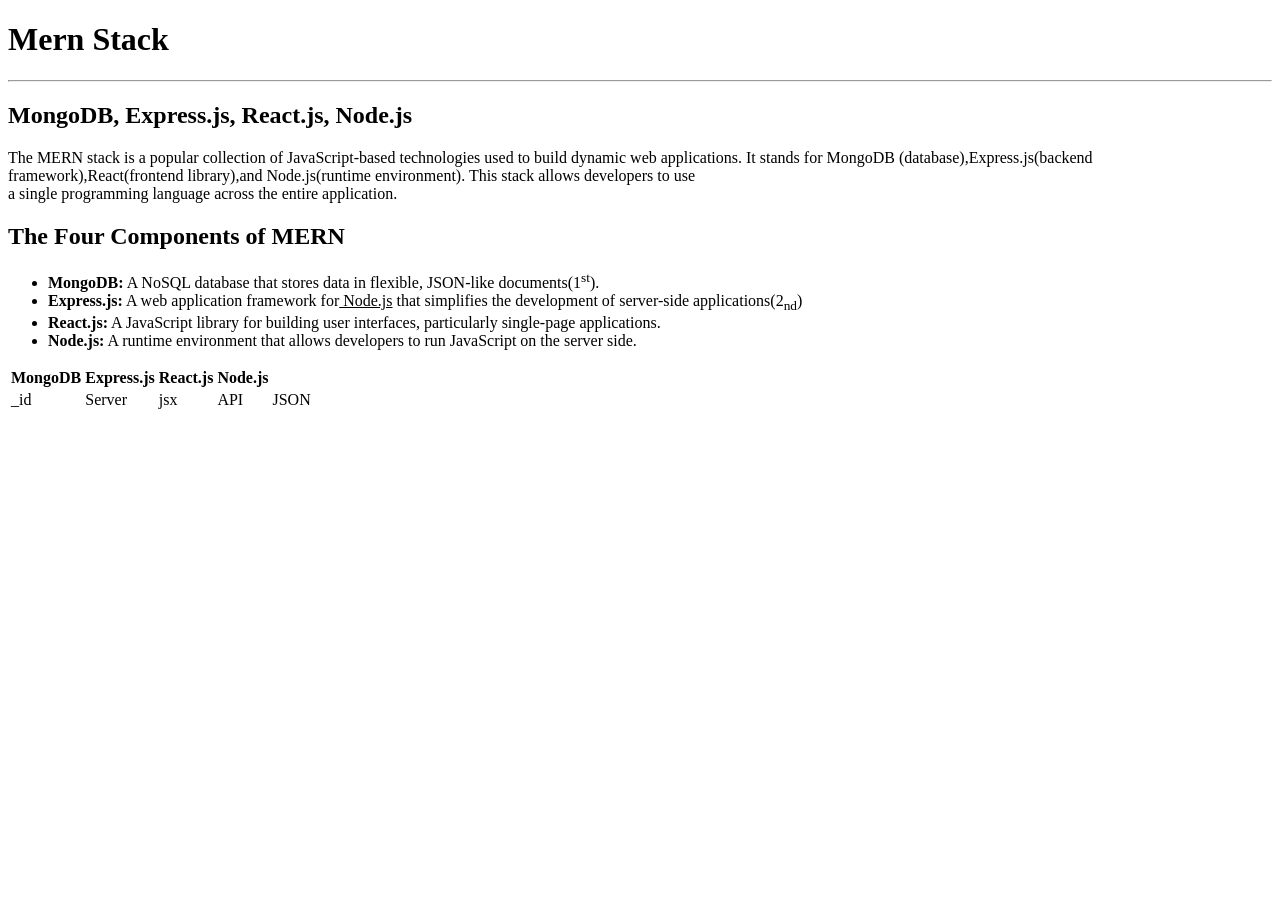
==== HTML/index.html @ 9aaa8f03 "MERN stack" ====
<!DOCTYPE html>
<html lang="en">
<head>
    <meta charset="UTF-8">
    <meta name="viewport" content="width=device-width, initial-scale=1.0">
    <title>HOME PAGE</title>
</head>
<body>
    <h1>Mern Stack</h1>
    <hr>
    <h2>MongoDB, Express.js, React.js, Node.js</h2>
    <p>The MERN stack is a popular collection of JavaScript-based technologies used to build dynamic web applications.
        It stands for MongoDB (database),Express.js(backend framework),React(frontend library),and Node.js(runtime environment). 
        This stack allows developers to use<br> a single programming language across the entire application.</p>
    <h2>The Four Components of MERN</h2>
    <ul>
        <li><strong>MongoDB:</strong> A NoSQL database that stores data in flexible, JSON-like documents(1<sup>st</sup>).</li>
        <li><strong>Express.js:</strong> A web application framework for<u> Node.js</u> that simplifies the development of server-side applications(2<sub>nd</sub>)</li>
        <li><strong>React.js:</strong> A JavaScript library for building user interfaces, particularly single-page applications.</li>
        <li><strong>Node.js:</strong> A runtime environment that allows developers to run JavaScript on the server side.</li>

    </ul>
    <table>
        <tr>
            <th><strong>MongoDB</strong></th>
            <th><strong>Express.js</strong></th>
            <th><strong>React.js</strong></th>
            <th><strong>Node.js</strong></th>
        </tr>
        <tr>
            <td>_id</td>
            <td>Server</td>
            <td>jsx</td>
            <td>API</td>
            <td>JSON</td>
        </tr>
    </table>
</body>
</html>
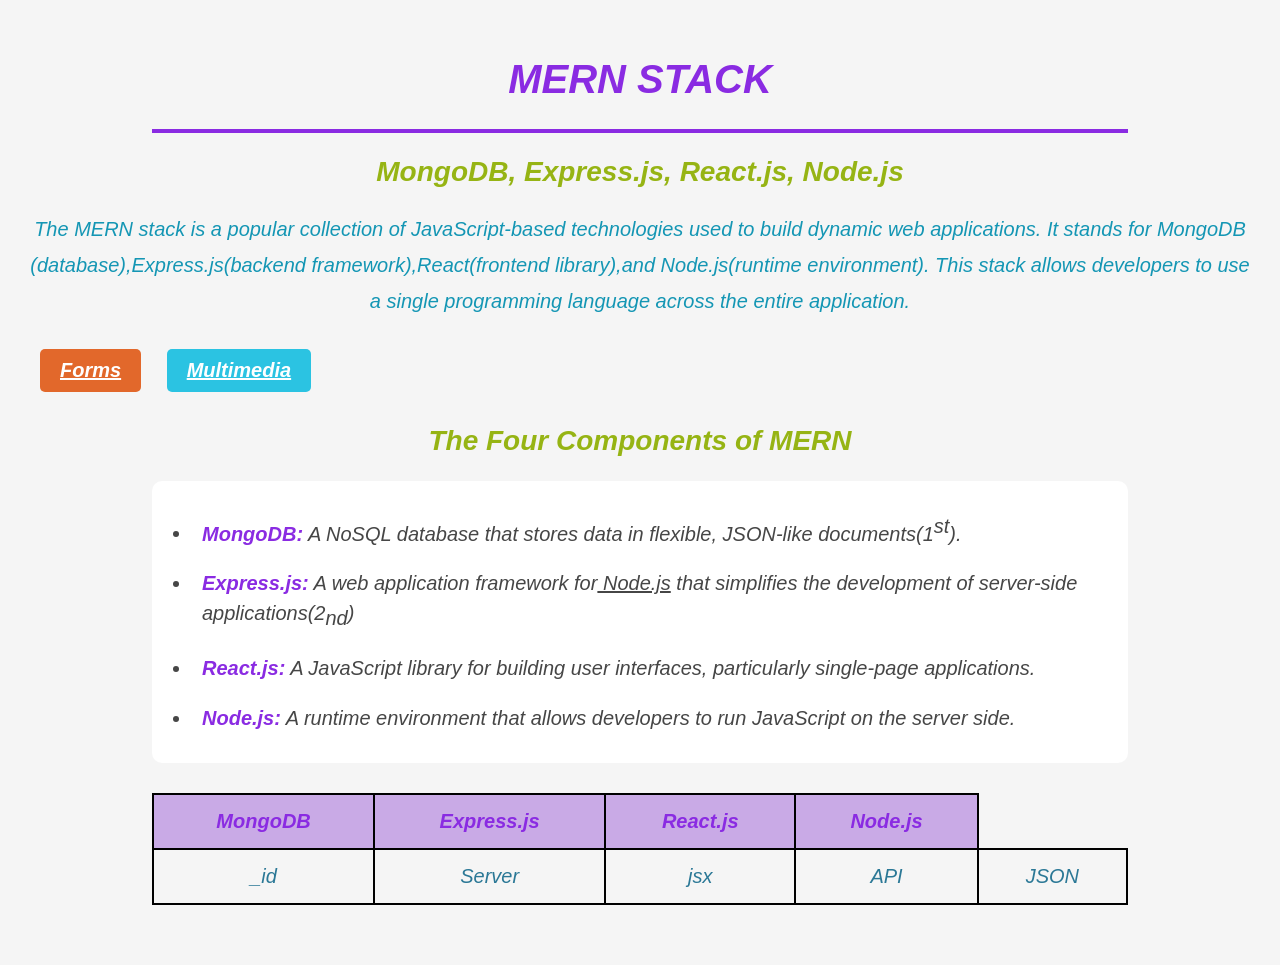
==== commit 532202b2: "Added Bootstrap cards and HTML files" ====
--- a/HTML/index.html
+++ b/HTML/index.html
@@ -4,14 +4,19 @@
     <meta charset="UTF-8">
     <meta name="viewport" content="width=device-width, initial-scale=1.0">
     <title>HOME PAGE</title>
+    <link rel="stylesheet" href="../CSS/Style.css">
 </head>
 <body>
-    <h1>Mern Stack</h1>
+    <h1>MERN STACK</h1>
     <hr>
     <h2>MongoDB, Express.js, React.js, Node.js</h2>
     <p>The MERN stack is a popular collection of JavaScript-based technologies used to build dynamic web applications.
         It stands for MongoDB (database),Express.js(backend framework),React(frontend library),and Node.js(runtime environment). 
         This stack allows developers to use<br> a single programming language across the entire application.</p>
+        <button class="Data">
+            <a href="./Forms.html"> Forms</a></button>
+         <button id="multimedia" class="Data">
+            <a href="./Multimedia.html"> Multimedia</a></button>
     <h2>The Four Components of MERN</h2>
     <ul>
         <li><strong>MongoDB:</strong> A NoSQL database that stores data in flexible, JSON-like documents(1<sup>st</sup>).</li>
--- a/CSS/Style.css
+++ b/CSS/Style.css
@@ -0,0 +1,108 @@
+
+* {
+    font-size: 20px;
+    font-style: italic;
+    box-sizing: border-box;
+    
+}
+
+body {
+    width: 100%;
+    margin: 0;
+    padding: 30px;
+    background-color: rgb(245, 245, 245);
+    font-family: Arial, sans-serif;
+}
+
+h1 {
+    color: blueviolet;
+    text-align: center;
+    font-size: 40px;
+}
+
+hr {
+    width: 80%;
+    border: 2px solid blueviolet;
+}
+
+h2 {
+    color: rgb(150, 180, 20);
+    text-align: center;
+    font-size: 28px;
+}
+
+p {
+    color: rgb(20, 150, 180);
+    text-align: center;
+    line-height: 1.8;
+}
+button {
+    background-color: rgb(226, 104, 43);
+    color: rgb(43, 195, 226);
+    padding: 10px 20px;
+    align-items: center;
+    border: none;
+    border-radius: 5px;
+    cursor: pointer;
+    margin: 10px;
+}
+
+button:hover {
+    background-color: blueviolet;
+}
+
+a {
+    color: rgb(255, 255, 255);
+    text-decoration: underline;
+}
+
+
+.Data {
+    font-size: 20px;
+    font-weight: bold;
+}
+#multimedia {
+    background-color: rgb(43, 195, 226);
+}
+
+
+ul {
+    width: 80%;
+    margin: 20px auto;
+    padding: 20px 40px;
+    background-color: white;
+    border-radius: 10px;
+}
+
+
+li {
+    color: rgb(70, 70, 70);
+    padding: 10px;
+    line-height: 1.5;
+}
+
+strong {
+    color: blueviolet;
+}
+
+table {
+    width: 80%;
+    margin: 30px auto;
+    border-collapse: collapse;
+    text-align: center;
+}
+th {
+    background-color: rgb(201, 170, 230);
+    color: rgb(237, 130, 130);
+    padding: 15px;
+    border: 2px solid black;
+}
+td {
+    padding: 15px;
+    border: 2px solid black;
+    color: rgb(43, 120, 150);
+}
+
+tr:hover {
+    background-color: rgb(220, 220, 220);
+}
